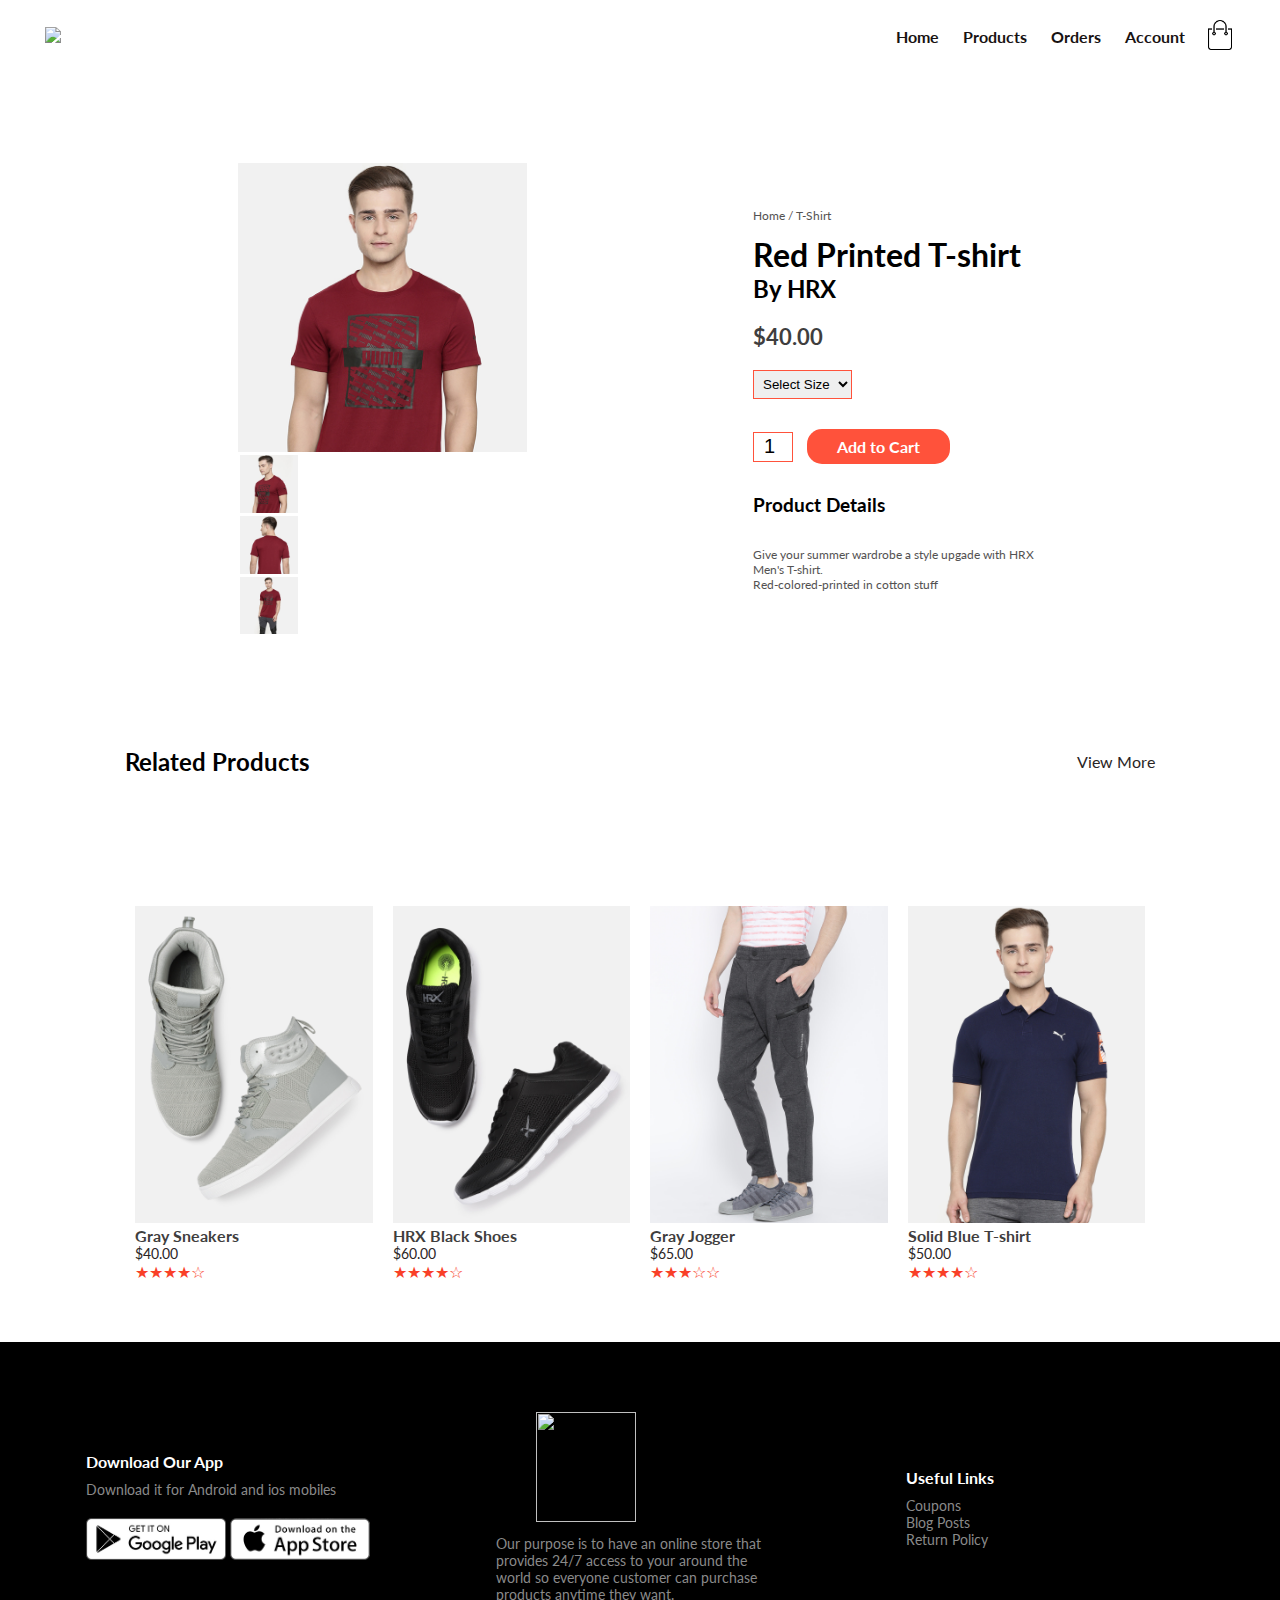
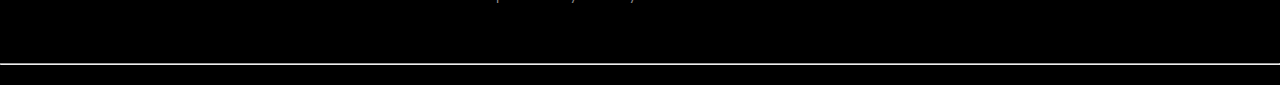
==== productDetails.html @ b7981ba1 "Add files via upload" ====
<!DOCTYPE html>
<html lang="en">
<head>
    <meta charset="UTF-8">
    <meta name="viewport" content="width=device-width, initial-scale=1.0">
    <title>Product Details - Online_Store</title>
    <script src="https://code.jquery.com/jquery-3.6.0.min.js"></script>
    <link rel="stylesheet" href="style.css">
    <link href="https://fonts.googleapis.com/css2?family=Lato:wght@300;400&display=swap" rel="stylesheet">
    <link rel="stylesheet" href="https://cdn.jsdelivr.net/npm/@fortawesome/fontawesome-free@6.2.1/css/fontawesome.min.css">
</head>
<body>
        <div class="container">
            <div  class="navbar">
                <div class="logo">
                    <a href="index.html">
                        <img src="https://img.freepik.com/free-vector/detailed-click-collect-sign_23-2148779338.jpg?size=626&ext=jpg&ga=GA1.1.722275616.1686367207&semt=ais" width="100px"/>
                    </a>
                     </div>
                <nav>
                    <ul id="Menu_items">
                        <li><a href="index.html">Home</a></li>
                        <li><a href="product.html">Products</a></li>
                        <li><a href="order.html">Orders</a></li>
                        <!--<li><a href="">Contact</a></li>-->
                        <li><a href="account.html">Account</a></li>
                    </ul>
                </nav>
                <a href="cart.html">
                    <img src="image/cart.png" width="30px" height="30px"/>
                </a>
                <img src="image/menu.png" class="menu-icon" onclick="show_menu()"/>
            </div>
        </div>
    
<!-- ---------------  -->
    <div class="container2 one_product">
        <div class="row">
            <div class="col">
                <img src="image/gallery-1.jpg" alt=""/>
                <div class="small-row">
                    <div class="small-img">
                        <img src="image/gallery-2.jpg" width="100%"/>
                        <img src="image/gallery-3.jpg" width="100%"/>
                        <img src="image/gallery-4.jpg" width="100%"/>
                    </div>
                </div>
            </div>
            <div class="col">
                <p>Home / T-Shirt</p>
                <h1>Red Printed T-shirt</h1>
                <h2>By HRX</h2>
                <h4>$40.00</h4>
                <select>
                    <option>Select Size</option>
                    <option>XXL</option>
                    <option>XL</option>
                    <option>L</option>
                    <option>M</option>
                    <option>S</option>
                    <option>XS</option>
                </select>
                <br>
                <input type="number" value="1">
                <a href="#" class="button addBtn"  onclick="addToCart()">Add to Cart</a>

                <h3>Product Details</h3>
                <br>
                <p>Give your summer wardrobe a style upgade with HRX Men's T-shirt.<br>
                Red-colored-printed in cotton stuff</p>
            </div>
        </div>
    </div>

    <div class="container2">
        <div class="row row2">
            <h2>Related Products</h2>
            <p> View More</p>
        </div>

    </div>

    <div class="container2">
        <div class="row row2">
        </div>
        <div class="row">
            <div class="col2">
                <img src="image/product-5.jpg"/>
                <h4>Gray Sneakers</h4>
                <p>$40.00</p>
                <div class="ratings">
                    &#9733;&#9733;&#9733;&#9733;&#9734;
                </div>
            </div>
            <div class="col2">
                <img src="image/product-2.jpg"/>
                <h4>HRX Black Shoes</h4>
                <p>$60.00</p>
                <div class="ratings">
                    &#9733;&#9733;&#9733;&#9733;&#9734;
                </div>
            </div>
            <div class="col2">
                <img src="image/product-3.jpg"/>
                <h4>Gray Jogger</h4>
                <p>$65.00</p>
                <div class="ratings">
                    &#9733;&#9733;&#9733;&#9734;&#9734;
                </div>
            </div>
            <div class="col2">
                <img src="image/product-4.jpg"/>
                <h4>Solid Blue T-shirt</h4>
                <p>$50.00</p>
                <div class="ratings">
                    &#9733;&#9733;&#9733;&#9733;&#9734;
                </div>
            </div>
        </div>
    </div>

    
<!-- -->
<div class="footer">
    <div class="container">
        <div class="row">
            <div class="col2">
                <div class="footer_col1">
                    <h3>Download Our App</h3>
                    <p class="footer_p">Download it for Android and ios mobiles</p>
                    <div class="footer_imgs">
                        <img src="image/play-store.png"/>
                        <img src="image/app-store.png"/>
                    </div>
                </div>
            </div>   
            <div class="col2">
                <div class="footer_col2">
                    <img src="https://img.freepik.com/free-vector/detailed-click-collect-sign_23-2148779338.jpg?size=626&ext=jpg&ga=GA1.1.722275616.1686367207&semt=ais" />
                    <p class="footer_p">Our purpose is to have an online store that provides 24/7 access to your around the world so everyone customer can purchase products anytime they want.</p>
                </div>
            </div>
            <div class="col2">
                <div class="footer_col3">
                    <h3>Useful Links</h3>
                    <ul>
                        <li>Coupons</li>
                        <li>Blog Posts</li>
                        <li>Return Policy</li>
                    </ul>
                </div>

            </div>
        </div>
    </div>
    <hr>
</div>

<script>
    var menu_items = document.getElementById("Menu_items");
    menu_items.style.maxHeight = "0px";

    function show_menu(){
        if(menu_items.style.maxHeight=="0px")
        {
            menu_items.style.maxHeight="200px";
        }
        else{
            menu_items.style.maxHeight="0px";
        }
    }

 /*   $(document).ready(function() {
  $(".button").click(function(event) {
    event.preventDefault(); // Prevent the default form submission

    // Get the product information from the clicked button's parent container
    var productContainer = $(this).closest(".one_product");
    var productName = productContainer.find("h1").text();
    var productPrice = productContainer.find("h4").text();
    var productQuantity = productContainer.find("input[type='number']").val();

    // Create an object to store the product information
    var product = {
      name: productName,
      quantity: productQuantity,
      price: productPrice
      
    };

    // Store the product information in localStorage
    localStorage.setItem("product", JSON.stringify(product));

    // Redirect to the cart.html file
    window.location.href = "cart.html";
  });
});*/

function addToCart() {
    // Extract necessary information
    var image = document.querySelector('.col img').getAttribute('src');
    var name = document.querySelector('.col h1').textContent;
    var price = document.querySelector('.col h4').textContent;
    var quantity = document.querySelector('.col input[type="number"]').value;

    // Create an object to store the cart item details
    var cartItem = {
      image: image,
      name: name,
      price: price,
      quantity: quantity
    };

    // Check if cartItems already exist in localStorage
    var cartItems = JSON.parse(localStorage.getItem('cartItems')) || [];

    // Add the new item to the cartItems array
    cartItems.push(cartItem);

    // Save the updated cartItems array to localStorage
    localStorage.setItem('cartItems', JSON.stringify(cartItems));
    
    //window.location.href = "cart.html";
  }
</script>


</body>
</html>
---- style.css ----
*{
    margin: 0;
    padding: 0;
    box-sizing: border-box;
}

body{
    font-family: 'Lato', sans-serif;
}

.home{
    background: radial-gradient(#f2e7e7,#bf98ef);
}
.home .row{
    margin-top: 65px;
}
.container{
    max-width: 1300px;
    margin: auto;
    padding-left: 25px;
    padding-right: 25px;

}
.navbar{
    display: flex;
    align-items:center ;
    padding: 20px;
}

nav{
    flex: 1;
    text-align: right;
}

nav ul{
    display: inline-block;
    list-style: none;
}

nav ul li{
    display: inline-block;
    margin-right: 20px;  
}

a{
    text-decoration: none;
    font-weight: bold;
    font-size: medium;
    color: rgb(24, 18, 18);
}

.menu-icon{
    width: 28px;
    margin-left: 20px;
    display: none;
}



p{
    color: rgb(42, 37, 37);
}
.row{
    display: flex;
    align-items: center;
    flex-wrap: wrap;
    justify-content: space-around;
}

.row_img{
    flex-basis: 50%;
    min-width: 300px;
}

.row_img img{
    max-width: 100%;
    padding: 50px 0;
}

.row_text h1{
    font-size: 50px;
    line-height: 60px;
    margin: 25px 0;
}

.button{
    display: inline-block;
    background: #ff523b;
    color: white;
    padding: 8px 30px;
    margin: 30px 0;
    border-radius: 15px;
    transition: 0.5s;
}

.button:hover{
    background: rgb(197, 136, 24);
    
}

.categories{
    margin: 70px 0;
}
#hidden1 {
    display: none;
    color: black;
    background: radial-gradient(#f2e7e7,#bf98ef);
    font-style: italic;
    font-weight: bolder;
    margin: 50px 0;
    padding-top: 100px;
    min-width: 250px;
    height:300px ;
    text-align: center;
}

.col{
    flex-basis: 30%;
    min-width: 250px;
    margin-bottom: 30px;
}

.col img{
    width: 100%;
}

.container2{
    max-width: 1080px;
    margin: auto;
    padding-left: 25px;
    padding-right: 25px;
}

.col2{
    flex-basis: 25%;
    padding: 10px;
    min-width: 200px;
    margin-bottom: 50px;
    transition: transform 0.5s;
}

.col2 img{
    width: 100%;
}

.title_features{
    text-align: center;
    margin: 0 auto 80px;
    position: relative;
    line-height: 60px;
    color: #555;
}

.title_features::after{
    content: '';
    background: #ff523b;
    width: 80px;
    height: 5px;
    border-radius: 4px;
    position: absolute;
    bottom: 0;
    left: 50%;
    transform: translateX(-50%);
}

h4{
    color: #3f3e3e;
    font-weight:bold;
}

.col2 p{
    font-size: 14px;
}

.ratings{
    color: #f94028;
}

.col2:hover{
    transform: translate3d(-5px,-10px,-5px);
}

.offers{
    background: radial-gradient(#f2e7e7,#bf98ef);
    margin-top: 80px;
    padding: 20px 0;
}

.col .offers-img{
    padding: 40px;
}

.test{
    padding-top: 100px;
}

.test .col{
    text-align: center;
    padding: 40px 20px;
    box-shadow: 0 0 20px 0px rgba(0,0,0,0.2);
    cursor: pointer;
}

.test .col img{
    width: 50px;
    margin-top: 25px;
}

@keyframes pop_up {
    0% { 
        transform: rotate(2deg);
      }
      50% {
       transform: rotate(-3deg);
      }
      70% {
        transform: rotate(3deg);
      }
    
      100% {
        transform: rotate(0deg);
      }
  }

.test .col:hover{
    animation-duration: 500ms;
    animation-name: pop_up;
    animation-timing-function: ease-in-out ;
}

.quote{
    font-size: 34px;
    color: #ff523b;
}

.col p{
    font-size: 12px;
    margin: 12px 0;
    color: #545252;
}

.test .col h3{
    font-weight: 600;
    color: #555;
    font-size: 16px;
}

.brands
{
    margin: 100px auto;
}

.col5{
    width: 160px;
}

.col5 img{
    width: 100%;
    cursor: pointer;
    filter: grayscale(50%);
}
.col5 img:hover{
    filter: grayscale(0%);
}

.footer{
    background: #000;
    color: #8a8a8a;
    font-size: 14px;
    padding: 60px 0 20px;
}

.footer .footer_p{
    color: #8a8a8a;
    margin-top: 10px;
}

.footer_col2 img{
    height: 110px;
    width: 100px;
    margin-left: 40px;
}

.footer h3{
    color: white;
    margin-bottom: 10px;
}

ul{
    list-style-type: none;
}

.footer_imgs{
    margin-top: 20px;   
}
.footer_imgs img{
    width: 140px;
}
/*-----------------Product-------------------------*/
.row2{
    justify-content: space-between;
    margin: 70px auto 50px;
}

select{
    border:1px solid #ff523b;
    padding:5px;
}

select:focus{
    outline: none;
}

.page-btn{
    margin: 0 auto 80px;
}

.page-btn span{
    display: inline-block;
    border: 1px solid #ff523b;
    margin-left: 10px;
    width: 40px;
    height: 40px;
    text-align: center;
    line-height: 40px;
    cursor: pointer;
}
.page-btn span:hover{
    background: #ff523b;
    color: white;
}
/*---------------product details------------------------- */
.one_product{
    margin-top: 80px;
}

.one_product .col img{
    padding: 0;
    cursor: pointer;
}

.one_product .col{
    padding: 10px;
    transition: transform 0.5s;
}

.one_product h4{
    margin: 20px 0;
    font-size:  22px;
    font-weight: bold;
}

.one_product input{
    width: 40px;
    height: 30px;
    padding-left: 10px;
    font-size: 20px;
    margin-right: 10px;
    border: 1px solid #ff523b;
}
input:focus{
    outline: none;
}

.small-row{
    display: flex;
    
}
.small-img{
    flex-basis: 20%;
    cursor: pointer;
}

.small-img img {
    flex: 1;
    margin: 0 2px;
  }

.small-img img:hover{
    transform:translate(+25%, +25%) scale(3);
}
/*-------------------CART/order-------------------------*/

.mycart{
    margin: 80ox auto;
}
table{
    width: 100%;
    border-collapse: collapse;
}

.cart_info{
    display: flex;
    flex-wrap: wrap;
}
th{
    text-align: left;
    padding: 5px;
    color: white;
    background:#ff523b;
    font-weight: normal;
}
td{
    padding: 10px 5px;
}
td input{
    width: 40px;
    height: 30px;
    padding: 5px;
}
td a{
    color: #ff523b;
    font-size: 12px;
}
td img{
    width: 80px;
    height: 80px;
    margin-right: 10px;
    transition: all 0.5s ease;
}

.total_price{
    display: flex;
    justify-content: flex-end;
}
.total_price table{
    border-top: 3px solid #ff523b;
    width: 100%;
    max-width: 350px;
}
td:last-child, th:last-child{
    text-align: right;
}

/*---------------Account---------------------------*/

.account_page{
    padding: 50px 0;
    background: radial-gradient(#f2e7e7,#bf98ef)
}

.forms{
    background: white;
    width: 300px;
    height: 400px;
    position: relative;
    text-align: center;
    padding: 20px 0;
    margin: auto;
    box-shadow: 0 0 20px 0 rgba(0,0,0,0.5);
    overflow: hidden;
}
.forms span{
    font-weight: bold;
    padding: 0 10px;
    color: #474646;
    cursor: pointer;
    width: 100px;
    display: inline-block;
}

.form-btn{
    display: inline-block;
}

.forms form{
    max-width: 300px;
    padding: 0 20px;
    position: absolute;
    top: 130px;
    transition: transform 1s;
}

form input{
    width: 100%;
    height: 30px;
    margin: 10px 0;
    padding: 0 10px;
    border: 1px solid #ccc;
}
form .button{
    width: 100%;
    border: none;
    cursor: pointer;
    margin: 10px 0;
}
form a{
    font-size: 12px;
}

form .button:focus{
    outline: none;
}

#form1{
    left: -300px;
}
#form2{
    left: 0px;
}

#indicator{
    width: 100px;
    border: none;
    background: #ff523b;
    height: 3px;
    margin-top: 3px;
    transform: translateX(100px);
    transition: transform 1s;;
}

/*---------------------*/

#sts1,#sts2,#sts3{
    text-align:center;
    font-weight: bolder;
}

.scaled {
    width: 200px;
    height: 200px;
    transition: all 0.5s ease;
  }

/*---------------------------------------*/

@media only screen and (max-width: 800px)
{
    nav ul{
        position: absolute;
        top: 70px;
        left:0;
        background: #333;
        width: 100%;
        overflow: hidden;
        transition: max-height 1s;
    }
    nav ul li{
        display: block;
        margin-right: 50px;
        margin-top: 10px;
        margin-bottom: 10px;
    }
    nav ul li a{
        color: white;
    }
    .menu-icon{
        display: block;
        cursor: pointer;
    }
}

@media only screen and (max-width: 600px)
{
    .row{
        text-align: center;
    }

    .col, .col2 {
        flex-basis: 100%;
    }
    .one_product .row{
        text-align: left;
    }

    .one_product .col{
        padding: 20px 0;
    }
    .one_product h1{
        font-size: 26px;
        line-height: 22px;
    }
    .cart_info p{
        display: none;
    }
    
}
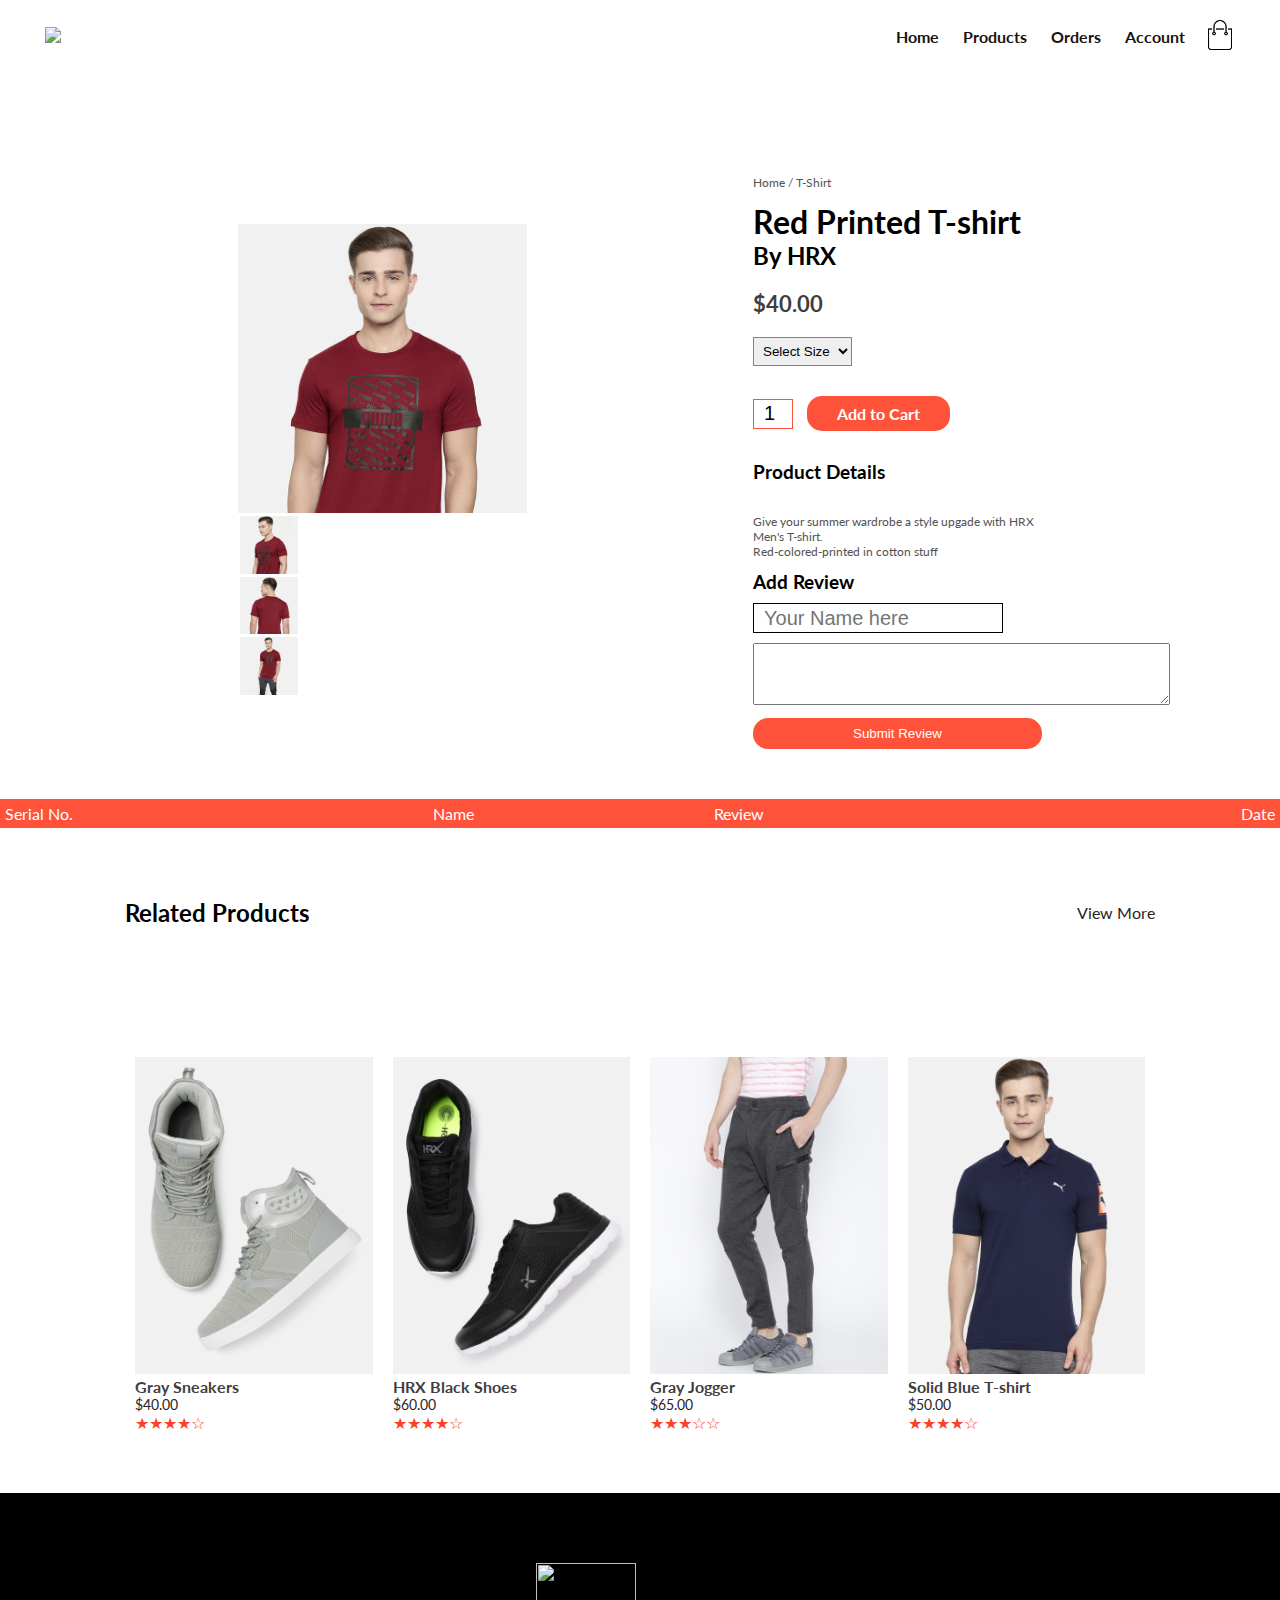
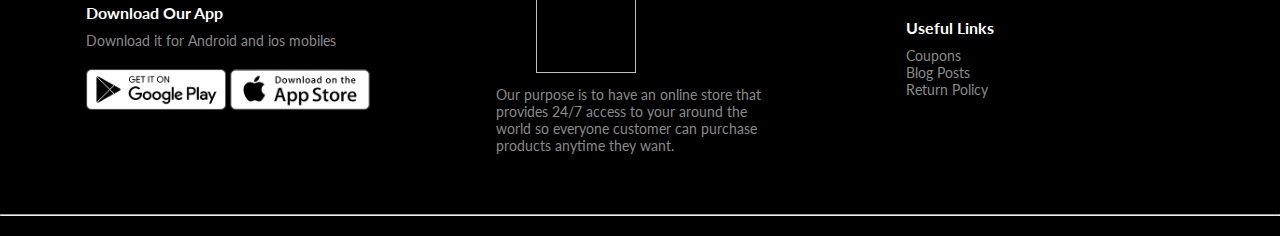
==== commit 932408b1: "Update productDetails.html" ====
--- a/productDetails.html
+++ b/productDetails.html
@@ -68,8 +68,31 @@
                 <br>
                 <p>Give your summer wardrobe a style upgade with HRX Men's T-shirt.<br>
                 Red-colored-printed in cotton stuff</p>
-            </div>
-        </div>
+                <h3>Add Review</h3>
+                <form>
+                    <input type="text" id="reviewName" placeholder="Your Name here" style="width: 250px; border:1px solid black;">
+                    <br>
+                  <textarea id="reviewText" rows="4" cols="50"></textarea>
+                  <br>
+                  <button type="button" class="button addReviewBtn">Submit Review</button>
+                </form>
+            </div>
+        </div>
+    </div>
+    <div class="reviews" id="review">
+        <table class="reviews-table">
+            <thead>
+              <tr>
+                <th>Serial No.</th>
+                <th>Name</th>
+                <th>Review</th>
+                <th>Date</th>
+              </tr>
+            </thead>
+            <tbody>
+              <!-- Reviews will be dynamically added here -->
+            </tbody>
+          </table>
     </div>
 
     <div class="container2">
@@ -220,10 +243,48 @@
     // Save the updated cartItems array to localStorage
     localStorage.setItem('cartItems', JSON.stringify(cartItems));
     
-    //window.location.href = "cart.html";
+    window.location.href = "cart.html";
   }
+
 </script>
-
+<script>
+$(document).ready(function() {
+  var reviewCount = 0; // Counter for the serial number
+  
+  function addReview() {
+    var reviewName = $('#reviewName').val();
+    var reviewText = $('#reviewText').val();
+    var reviewDate = new Date().toLocaleDateString();
+    
+    // Increment the serial number counter
+    reviewCount++;
+    
+    // Create a new table row for the review
+    var newRow = $('<tr></tr>');
+    var serialNumberCell = $('<td></td>').text(reviewCount);
+    var reviewNameCell = $('<td></td>').text(reviewName);
+    var reviewTextCell = $('<td></td>').text(reviewText);
+    var reviewDateCell = $('<td></td>').text(reviewDate);
+    
+    newRow.append(serialNumberCell);
+    newRow.append(reviewNameCell);
+    newRow.append(reviewTextCell);
+    newRow.append(reviewDateCell);
+    
+    // Add the new row to the reviews table
+    $('.reviews-table tbody').append(newRow);
+    
+    // Clear the input fields after adding the review
+    $('#reviewName').val('');
+    $('#reviewText').val('');
+  }
+  
+  // Trigger the addReview function on button click
+  $('.addReviewBtn').click(function() {
+    addReview();
+  });
+});
+</script>
 
 </body>
-</html>+</html>
